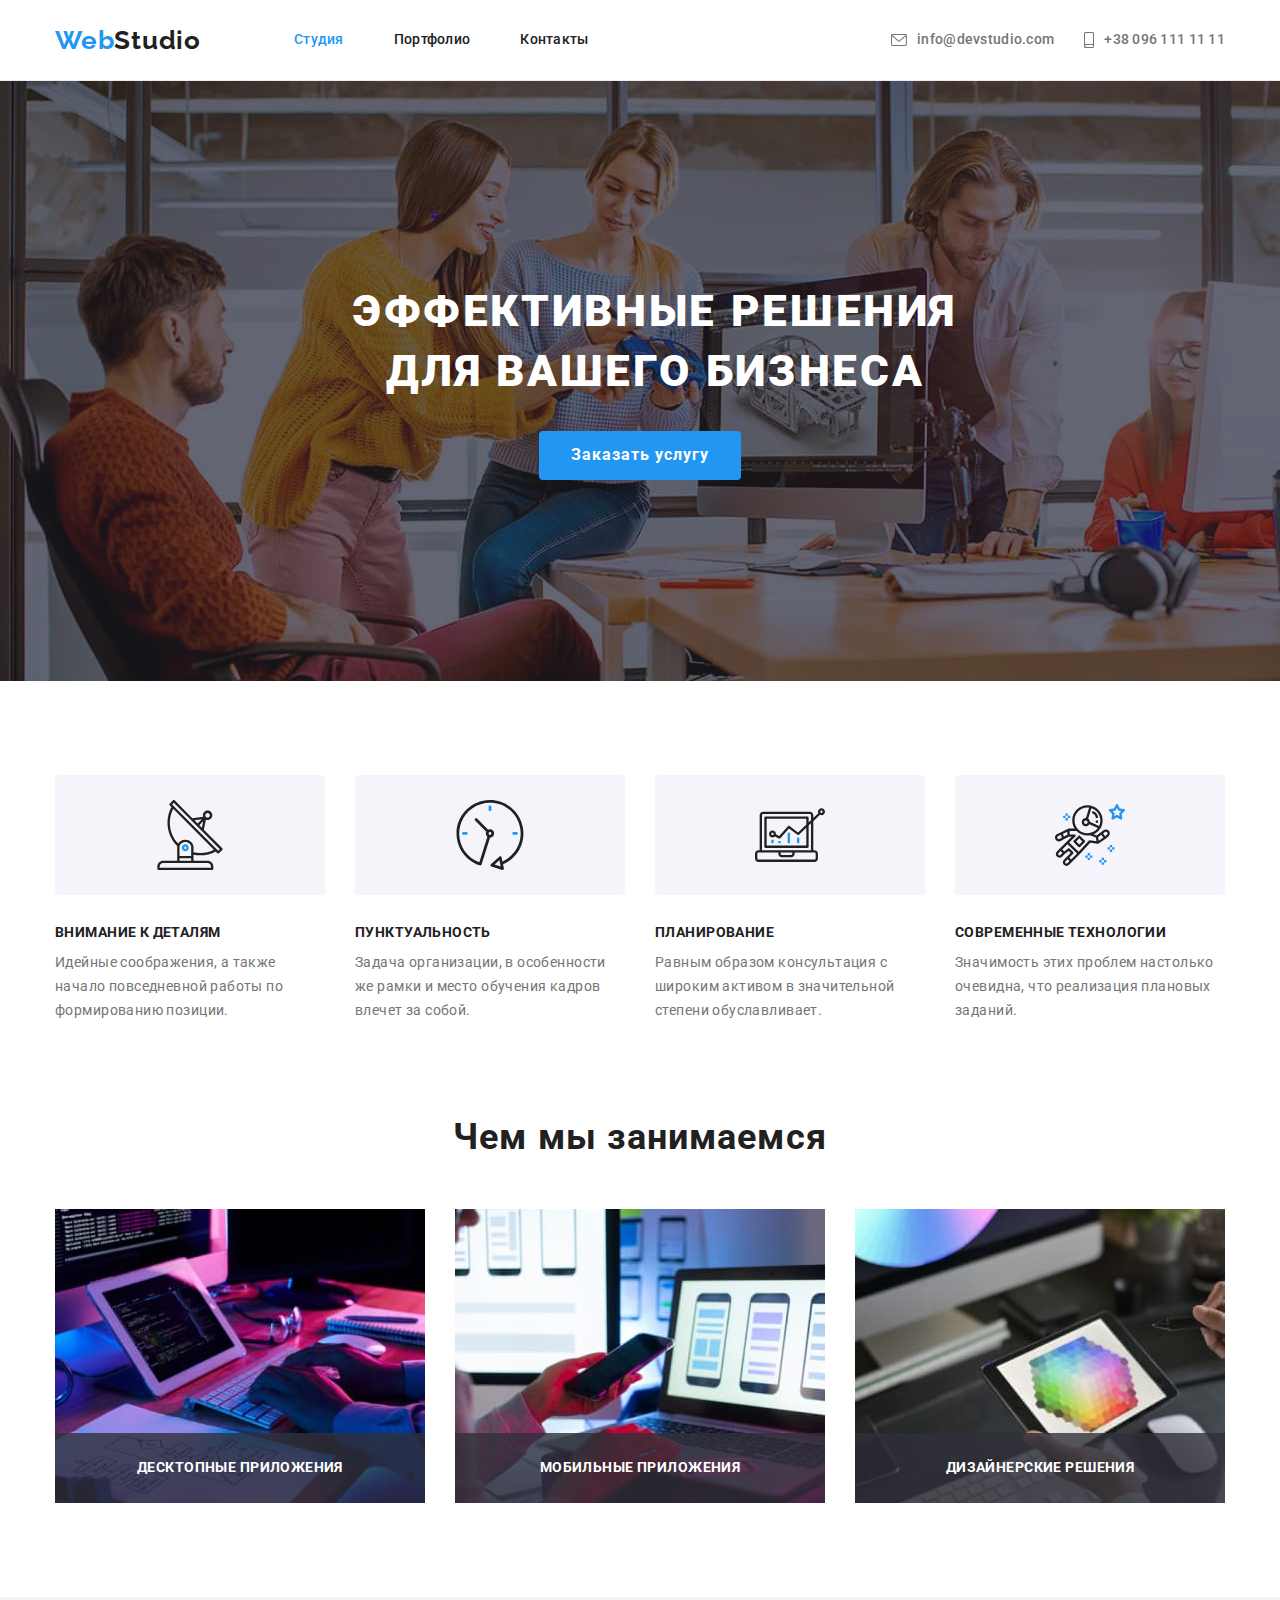
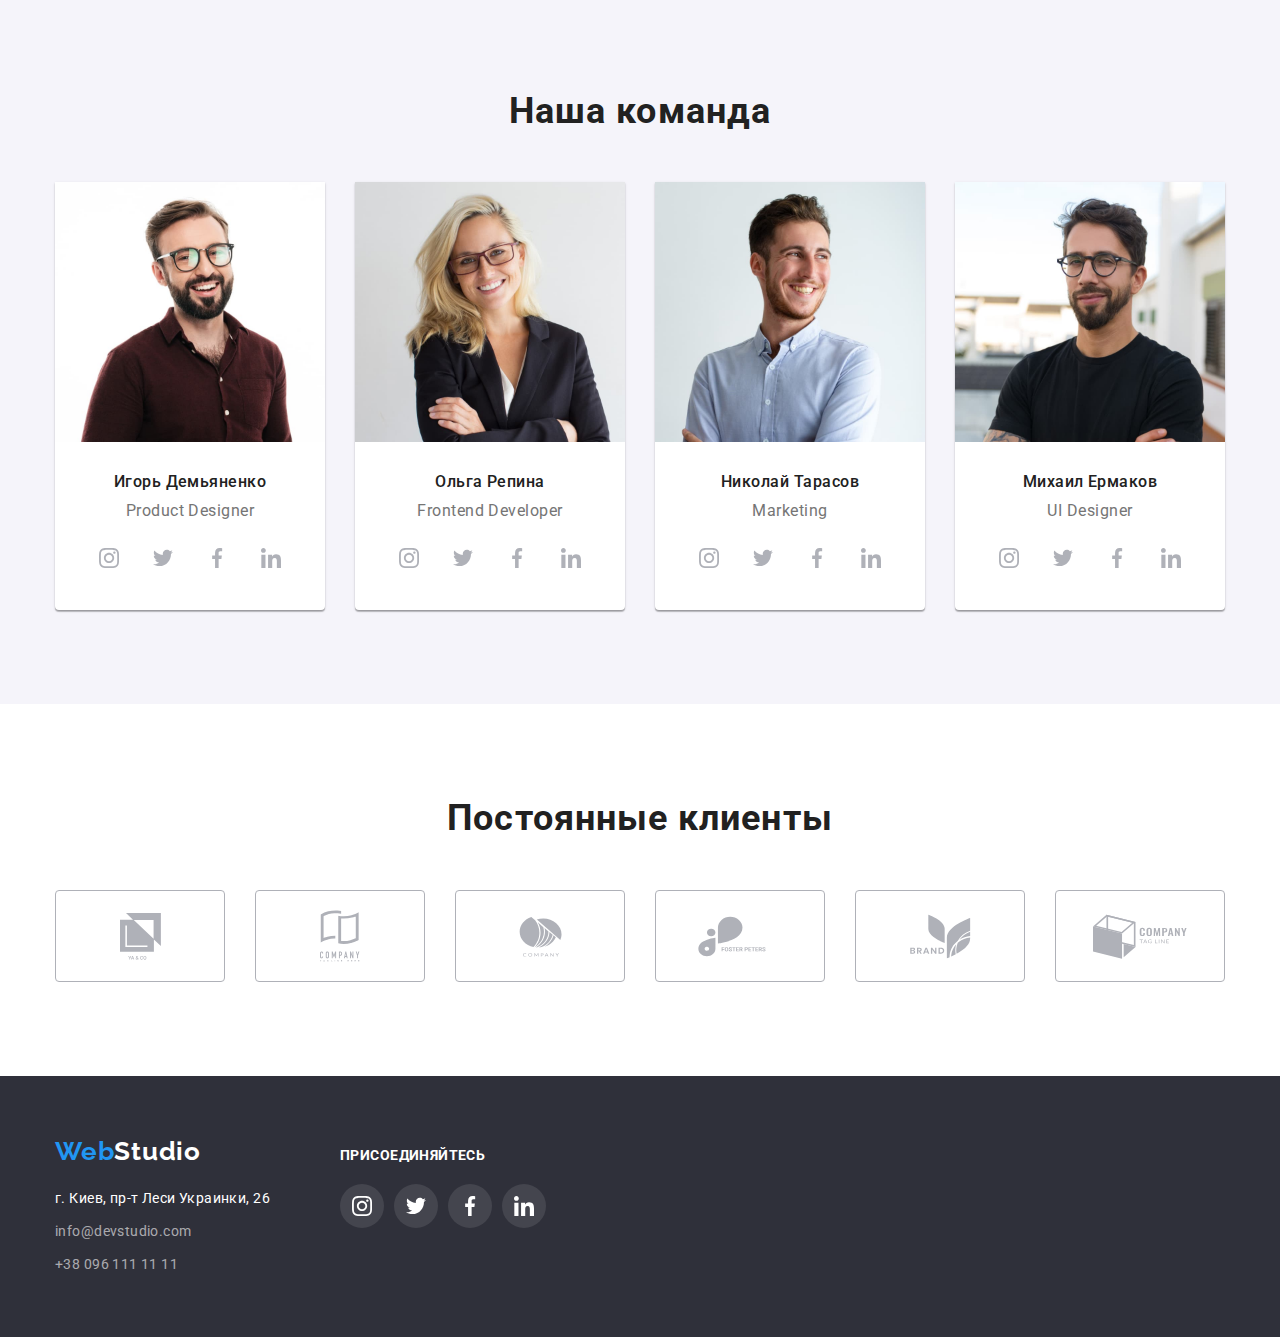
==== index.html @ 770d9791 "add animation" ====
<!DOCTYPE html>
<html lang="ru">
	<head>
		<meta charset="UTF-8" />
		<meta http-equiv="X-UA-Compatible" content="IE=edge" />
		<meta name="viewport" content="width=device-width, initial-scale=1.0" />
		<title>Студія</title>
		<link rel="preconnect" href="https://fonts.googleapis.com" />
		<link rel="preconnect" href="https://fonts.gstatic.com" crossorigin />
		<link
			href="https://fonts.googleapis.com/css2?family=Raleway:wght@700&family=Roboto:wght@400;500;700;900&display=swap"
			rel="stylesheet"
		/>
		<link
			rel="stylesheet"
			href="https://cdnjs.cloudflare.com/ajax/libs/modern-normalize/1.1.0/modern-normalize.min.css"
		/>
		<link rel="stylesheet" href="./css/styles.css" />
	</head>
	<body>
		<header class="header">
			<div class="container main-nav">
				<!--Шапка-->
				<a class="logo" lang="en" href="/">
					<span class="logo-accent">Web</span>Studio
				</a>

				<ul class="site-nav list">
					<li class="item"><a href="./index.html" class="link current">Студия</a></li>
					<li class="item"><a href="./portfolio.html" class="link">Портфолио</a></li>
					<li class="item"><a href="" class="link">Контакты</a></li>
				</ul>

				<ul class="contacts-list list">
					<li class="item">
						<a class="link" href="mailto:info@devstudio.com">
							<svg class="contacts-list-icon" width="16" height="12">
								<use href="./images/icons.svg#envelope"></use>
							</svg>
							info@devstudio.com
						</a>
					</li>
					<li class="item">
						<a class="link" href="tel:+380961111111">
							<svg class="contacts-list-icon" width="10" height="16">
								<use href="./images/icons.svg#smartphone"></use>
							</svg>
							+38 096 111 11 11
						</a>
					</li>
				</ul>
			</div>
		</header>

		<!--Основний контент-->
		<main>
			<!--Герой-->
			<section class="hero">
				<div class="container centred">
					<h1 class="hero-titel">Эффективные решения для вашего бизнеса</h1>
					<button class="hero-button" type="button">Заказать услугу</button>
				</div>
			</section>

			<section class="benefits section">
				<div class="container">
					<!--Прихований заголовок-->
					<h2 class="visually-hidden">Преимущества компании</h2>
					<ul class="benefits-list list">
						<li class="item">
							<div class="icon-bg">
								<svg class="benefits-list-icon" width="70" height="70">
									<use href="./images/icons.svg#antenna"></use>
								</svg>
							</div>
							<h3 class="list-titel">Внимание к деталям</h3>
							<p class="text">Идейные соображения, а также начало повседневной работы по формированию позиции.</p>
						</li>
						<li class="item">
							<div class="icon-bg">
								<svg class="benefits-list-icon" width="70" height="70">
									<use href="./images/icons.svg#clock"></use>
								</svg>
							</div>
							<h3 class="list-titel">Пунктуальность</h3>
							<p class="text">Задача организации, в особенности же рамки и место обучения кадров влечет за собой.</p>
						</li>
						<li class="item">
							<div class="icon-bg">
								<svg class="benefits-list-icon" width="70" height="70">
									<use href="./images/icons.svg#diagram"></use>
								</svg>
							</div>
							<h3 class="list-titel">Планирование</h3>
							<p class="text">Равным образом консультация с широким активом в значительной степени обуславливает.</p>
						</li>
						<li class="item">
							<div class="icon-bg">
								<svg class="benefits-list-icon" width="70" height="70">
									<use href="./images/icons.svg#astronaut"></use>
								</svg>
							</div>
							<h3 class="list-titel">Современные технологии</h3>
							<p class="text">Значимость этих проблем настолько очевидна, что реализация плановых заданий.</p>
						</li>
					</ul>
				</div>
			</section>

			<section class="do section">
				<div class="container">
					<h2 class="section-titel">Чем мы занимаемся</h2>
					<ul class="do-list list">
						<li class="item">
							<img class="img" src="./images/computer.jpg" alt="Человек верстает на компьютере" width="370" />
							<p class="label">Десктопные приложения</p>
						</li>
						<li class="item">
							<img
								class="img"
								src="./images/laptop.jpg"
								alt="Человек работает на ноутбуке. Адаптивная вёрстка "
								width="370"
							/>
							<p class="label">Мобильные приложения</p>
						</li>
						<li class="item">
							<img
								class="img"
								src="./images/tablet.jpg"
								alt="Человек работает с палитрой цветов на планшете"
								width="370"
							/>
							<p class="label">Дизайнерские решения</p>
						</li>
					</ul>
				</div>
			</section>

			<section class="section team">
				<div class="container">
					<h2 class="section-titel">Наша команда</h2>
					<ul class="team-list list">
						<li class="team-list-item">
							<img class="img" src="./images/photo-igor-d.jpg" alt="Фото Игорь Демяненко" width="270" />
							<div class="content">
								<h3 class="list-titel">Игорь Демьяненко</h3>
								<p class="text" lang="en">Product Designer</p>
								<ul class="social-list list">
									<li class="social-list-item">
										<a class="link" href="https://www.instagram.com/" target="_blank" rel="noreferrer noopener">
											<svg class="social-list-icon" width="20" height="20">
												<use href="./images/icons.svg#instagram"></use>
											</svg>
										</a>
									</li>
									<li class="social-list-item">
										<a class="link" href="https://twitter.com/" target="_blank" rel="noreferrer noopener">
											<svg class="social-list-icon" width="20" height="20">
												<use href="./images/icons.svg#twitter"></use>
											</svg>
										</a>
									</li>
									<li class="social-list-item">
										<a class="link" href="https://www.facebook.com/" target="_blank" rel="noreferrer noopener">
											<svg class="social-list-icon" width="20" height="20">
												<use href="./images/icons.svg#facebook"></use>
											</svg>
										</a>
									</li>
									<li class="social-list-item">
										<a class="link" href="https://www.linkedin.com/" target="_blank" rel="noreferrer noopener">
											<svg class="social-list-icon" width="20" height="20">
												<use href="./images/icons.svg#linkedin"></use>
											</svg>
										</a>
									</li>
								</ul>
							</div>
						</li>
						<li class="team-list-item">
							<img class="img" src="./images/photo-olga-r.jpg" alt="Фото Ольга Репина" width="270" />
							<div class="content">
								<h3 class="list-titel">Ольга Репина</h3>
								<p class="text" lang="en">Frontend Developer</p>
								<ul class="social-list list">
									<li class="social-list-item">
										<a class="link" href="https://www.instagram.com/" target="_blank" rel="noreferrer noopener">
											<svg class="social-list-icon" width="20" height="20">
												<use href="./images/icons.svg#instagram"></use>
											</svg>
										</a>
									</li>
									<li class="social-list-item">
										<a class="link" href="https://twitter.com/" target="_blank" rel="noreferrer noopener">
											<svg class="social-list-icon" width="20" height="20">
												<use href="./images/icons.svg#twitter"></use>
											</svg>
										</a>
									</li>
									<li class="social-list-item">
										<a class="link" href="https://www.facebook.com/" target="_blank" rel="noreferrer noopener">
											<svg class="social-list-icon" width="20" height="20">
												<use href="./images/icons.svg#facebook"></use>
											</svg>
										</a>
									</li>
									<li class="social-list-item">
										<a class="link" href="https://www.linkedin.com/" target="_blank" rel="noreferrer noopener">
											<svg class="social-list-icon" width="20" height="20">
												<use href="./images/icons.svg#linkedin"></use>
											</svg>
										</a>
									</li>
								</ul>
							</div>
						</li>
						<li class="team-list-item">
							<img class="img" src="./images/photo-nick-t.jpg" alt="Фото Николай Тарасов" width="270" />
							<div class="content">
								<h3 class="list-titel">Николай Тарасов</h3>
								<p class="text" lang="en">Marketing</p>
								<ul class="social-list list">
									<li class="social-list-item">
										<a class="link" href="https://www.instagram.com/" target="_blank" rel="noreferrer noopener">
											<svg class="social-list-icon" width="20" height="20">
												<use href="./images/icons.svg#instagram"></use>
											</svg>
										</a>
									</li>
									<li class="social-list-item">
										<a class="link" href="https://twitter.com/" target="_blank" rel="noreferrer noopener">
											<svg class="social-list-icon" width="20" height="20">
												<use href="./images/icons.svg#twitter"></use>
											</svg>
										</a>
									</li>
									<li class="social-list-item">
										<a class="link" href="https://www.facebook.com/" target="_blank" rel="noreferrer noopener">
											<svg class="social-list-icon" width="20" height="20">
												<use href="./images/icons.svg#facebook"></use>
											</svg>
										</a>
									</li>
									<li class="social-list-item">
										<a class="link" href="https://www.linkedin.com/" target="_blank" rel="noreferrer noopener">
											<svg class="social-list-icon" width="20" height="20">
												<use href="./images/icons.svg#linkedin"></use>
											</svg>
										</a>
									</li>
								</ul>
							</div>
						</li>
						<li class="team-list-item">
							<img class="img" src="./images/photo-mikha-y.jpg" alt="Фото Михаил Ермаков" width="270" />
							<div class="content">
								<h3 class="list-titel">Михаил Ермаков</h3>
								<p class="text" lang="en">UI Designer</p>
								<ul class="social-list list">
									<li class="social-list-item">
										<a class="link" href="https://www.instagram.com/" target="_blank" rel="noreferrer noopener">
											<svg class="social-list-icon" width="20" height="20">
												<use href="./images/icons.svg#instagram"></use>
											</svg>
										</a>
									</li>
									<li class="social-list-item">
										<a class="link" href="https://twitter.com/" target="_blank" rel="noreferrer noopener">
											<svg class="social-list-icon" width="20" height="20">
												<use href="./images/icons.svg#twitter"></use>
											</svg>
										</a>
									</li>
									<li class="social-list-item">
										<a class="link" href="https://www.facebook.com/" target="_blank" rel="noreferrer noopener">
											<svg class="social-list-icon" width="20" height="20">
												<use href="./images/icons.svg#facebook"></use>
											</svg>
										</a>
									</li>
									<li class="social-list-item">
										<a class="link" href="https://www.linkedin.com/" target="_blank" rel="noreferrer noopener">
											<svg class="social-list-icon" width="20" height="20">
												<use href="./images/icons.svg#linkedin"></use>
											</svg>
										</a>
									</li>
								</ul>
							</div>
						</li>
					</ul>
				</div>
			</section>
			<section class="client">
				<div class="container">
					<h2 class="section-titel">Постоянные клиенты</h2>
					<ul class="client-list list">
						<li class="client-list-item">
							<a class="link" href="" target="_blank" rel="noreferrer noopener">
								<svg class="client-list-icon" width="41" height="47">
									<use href="./images/icons.svg#company1"></use>
								</svg>
							</a>
						</li>
						<li class="client-list-item">
							<a class="link" href="" target="_blank" rel="noreferrer noopener">
								<svg class="client-list-icon" width="40" height="52">
									<use href="./images/icons.svg#company2"></use>
								</svg>
							</a>
						</li>
						<li class="client-list-item">
							<a class="link" href="" target="_blank" rel="noreferrer noopener">
								<svg class="client-list-icon" width="43" height="41">
									<use href="./images/icons.svg#company3"></use>
								</svg>
							</a>
						</li>
						<li class="client-list-item">
							<a class="link" href="" target="_blank" rel="noreferrer noopener">
								<svg class="client-list-icon" width="84" height="41">
									<use href="./images/icons.svg#company4"></use>
								</svg>
							</a>
						</li>
						<li class="client-list-item">
							<a class="link" href="" target="_blank" rel="noreferrer noopener">
								<svg class="client-list-icon" width="63" height="45">
									<use href="./images/icons.svg#company5"></use>
								</svg>
							</a>
						</li>
						<li class="client-list-item">
							<a class="link" href="" target="_blank" rel="noreferrer noopener">
								<svg class="client-list-icon" width="94" height="45">
									<use href="./images/icons.svg#company6"></use>
								</svg>
							</a>
						</li>
					</ul>
				</div>
			</section>
		</main>

		<!-- Footer -->
		<footer class="footer">
			<div class="container">
				<div class="footer-content">
					<div class="address">
						<a class="logo" lang="en" href="./index.html">
							<span class="logo-accent">Web</span>Studio
						</a>
						<address>
							<ul class="address-list list">
								<li class="addres-item">
									<a class="address-link location" href="">г. Киев, пр-т Леси Украинки, 26</a>
								</li>
								<li class="addres-item">
									<a class="address-link" href="mailto:info@devstudio.com">info@devstudio.com</a>
								</li>
								<li class="addres-item"><a class="address-link" href="tel:+380961111111">+38 096 111 11 11</a></li>
							</ul>
						</address>
					</div>
					<div class="footer-social">
						<p class="list-titel">Присоединяйтесь</p>
						<ul class="footer-social-list list">
							<li class="social-list-item">
								<a class="link" href="https://www.instagram.com/" target="_blank" rel="noreferrer noopener">
									<svg class="social-list-icon" width="20" height="20">
										<use href="./images/icons.svg#instagram"></use>
									</svg>
								</a>
							</li>
							<li class="social-list-item">
								<a class="link" href="https://twitter.com/" target="_blank" rel="noreferrer noopener">
									<svg class="social-list-icon" width="20" height="20">
										<use href="./images/icons.svg#twitter"></use>
									</svg>
								</a>
							</li>
							<li class="social-list-item">
								<a class="link" href="https://www.facebook.com/" target="_blank" rel="noreferrer noopener">
									<svg class="social-list-icon" width="20" height="20">
										<use href="./images/icons.svg#facebook"></use>
									</svg>
								</a>
							</li>
							<li class="social-list-item">
								<a class="link" href="https://www.linkedin.com/" target="_blank" rel="noreferrer noopener">
									<svg class="social-list-icon" width="20" height="20">
										<use href="./images/icons.svg#linkedin"></use>
									</svg>
								</a>
							</li>
						</ul>
					</div>
				</div>
			</div>
		</footer>
	</body>
</html>
---- css/styles.css ----
:root {
	--primery-text-color: #757575;
	--titel-text-color: #212121;
	--accent-color: #2196f3;
	--second-accent-color: #ffffff;
	--primery-bcg-color: #ffffff;
	--primery-icon-color: rgba(175, 177, 184, 1);
	--prime-animation: cubic-bezier(0.4, 0, 0.2, 1);
}
body {
	background-color: var(--primery-bcg-color);
	color: var(--primery-text-color);
	font-family: Roboto, sans-serif;
}
.visually-hidden {
	position: absolute;
	width: 1px;
	height: 1px;
	margin: -1px;
	border: 0;
	padding: 0;
	white-space: nowrap;
	clip-path: inset(100%);
	clip: rect(0 0 0 0);
	overflow: hidden;
}
.list {
	list-style: none;
	padding: 0;
	margin: 0;
}
.section-titel,
.list-titel {
	margin-top: 0;
	margin-bottom: 0;
	color: var(--titel-text-color);
}
span {
	display: inline-block;
}

/* Header */

.container {
	margin-left: auto;
	margin-right: auto;
	padding-left: 15px;
	padding-right: 15px;
	width: 1200px;
	/* outline: 2px solid tomato; */
}
/* Логотип */
.logo {
	padding-top: 24px;
	padding-bottom: 24px;
	color: var(--titel-text-color);

	font-family: Raleway, sans-serif;
	font-weight: 700;
	font-size: 26px;
	line-height: 1.19;
	letter-spacing: 0.03em;

	text-decoration: none;
}
.logo-accent {
	color: var(--accent-color);
}

/* Навігація */
.header {
	border-bottom: 1px solid #ececec;
}
.main-nav {
	display: flex;
	align-items: center;	
}
.site-nav {
	display: flex;
	margin-left: 93px;
}
.site-nav .item:not(:last-child) {
	margin-right: 50px;
}
.site-nav .link {
	display: block;
	padding-top: 32px;
	padding-bottom: 32px;

	color: var(--titel-text-color);

	font-weight: 500;
	font-size: 14px;
	line-height: 1.14;
	letter-spacing: 0.02em;

	text-decoration: none;

	transition: color 250ms var(--prime-animation);
	
}
.site-nav .link:hover,
.site-nav .link:focus {
	color: var(--accent-color);
}
.site-nav .current {
	position: relative;
	color: var(--accent-color);	
}
.site-nav .current::after {
	content: '';
	position: absolute;
	display: block;
	bottom: -1px;

	width: 100%;
	height: 4px;

	background-color:var(--accent-color);
	transform: scale(0);
	border-radius: 2px;

	animation-name: appearInFromCenter;
	animation-duration: 500ms;
	animation-timing-function: linear;
	animation-delay: 250ms;
	animation-fill-mode: forwards;
}
@keyframes appearInFromCenter {
	0% { transform: scale(0);		
	}
	100% { transform: scale(1);
	}
}
.contacts-list {
	display: flex;
	margin-left: auto;
}
.contacts-list .item + .item {
	margin-left: 30px;
}
.contacts-list .link {
	display: flex;
	justify-content: center;
	align-items: center;
	padding-top: 32px;
	padding-bottom: 32px;

	color: var(--primery-text-color);

	font-weight: 500;
	font-size: 14px;
	line-height: 1.14;
	letter-spacing: 0.02em;

	text-decoration: none;

	transition: color 250ms var(--prime-animation);
}
.contacts-list-icon {
	margin-right: 10px;
	fill: currentColor;
}
.contacts-list .link:hover,
.address-list .link:hover,
.contacts-list-icon:hover,
.contacts-list .link:focus,
.address-list .link:focus,
.contacts-list-icon:focus {
	color: var(--accent-color);
}
/* Main index */
/* Герой */
.hero {
	max-width: 1600px;
	height: 600px;
	margin-right: auto;
	margin-left: auto;
	padding-top: 200px;
	padding-bottom: 200px;

	background-color: #c4c4c4;
	background-image: linear-gradient(to right, rgba(47, 48, 58, 0.4), rgba(47, 48, 58, 0.4)), url(../images/bcgimg.jpg);
	background-size: cover;
	background-repeat: no-repeat;	
}
.centred {
	display: block;
	width: 696px;
	text-align: center;
}
.hero-titel {
	display: inline-block;
	width: 696px;
	margin-top: 0;
	margin-right: 0;
	margin-bottom: 30px;

	color: var(--second-accent-color);

	font-weight: 900;
	font-size: 44px;
	line-height: 60px;
	letter-spacing: 0.06em;
	text-transform: uppercase;
}
.hero-button {
	display: inline-block;
	border-radius: 4px;
	padding: 10px 32px;
	min-width: 200px;
	border: none;

	background-color: var(--accent-color);
	color: var(--second-accent-color);

	font-family: inherit;
	font-weight: 700;
	font-size: 16px;
	line-height: 1.8;
	letter-spacing: 0.06em;
	text-align: center;

	cursor: pointer;

	transition: background-color 250ms var(--prime-animation);
}
.hero-button:hover,
.hero-button:focus,
.hero-button:active {
	background-color: #188ce8;
	color: var(--second-accent-color);
}
/* Секції */
.section {
	padding-top: 94px;
	padding-bottom: 94px;
}
.section-titel {
	margin-bottom: 50px;

	font-weight: 700;
	font-size: 36px;
	line-height: 1.16;
	letter-spacing: 0.03em;
	text-align: center;
}
/* Переваги */

.benefits-list {
	display: flex;	
}
.benefits-list .item {		
	width: 270px;
}
.benefits-list .item + .item {
	margin-left: 30px;
}
.benefits-list .icon-bg {
	display: flex;
	justify-content: center;
	align-items: center;

	max-width: 270px;
	height: 120px;
	
	margin-bottom: 30px;
	background-color: #f5f4fa;

	border-radius: 4px;
}

.benefits-list .list-titel {
	margin-bottom: 10px;

	color: var(--titel-text-color);

	font-weight: 700;
	font-size: 14px;
	line-height: 1.14;
	letter-spacing: 0.03em;
	text-transform: uppercase;
}
.benefits-list .text {
	margin-top: 0;
	margin-bottom: 0px;

	font-size: 14px;
	line-height: 1.71;
	letter-spacing: 0.03em;
}
/* Чи ми займаємось */
.do {
	padding-top: 0px;
}
.do-list {
	display: flex;
}
.do-list .item {
	display: flex;
	position: relative;
}
.do-list .img {
	display: block;	
}
.do-list .label {
	position: absolute;	
	bottom: 0;

	display: block;
	width: 100%;
	margin-top: 0;
	margin-bottom: 0;
	padding-top: 27px;
	padding-bottom: 27px;	
	
	text-align: center;
	font-weight: 700;
	font-size: 14px;
	line-height: 1.14;
	letter-spacing: 0.03em;
	text-transform: uppercase;

	color: #ffffff;
	background: rgba(47, 48, 58, 0.8);
}
.do-list .item + .item {
	margin-left: 30px;
}
/* Наша команда */
.team {
	background-color: #f5f4fa;
}
.team-list {
	display: flex;
}
.team-list-item {
	background-color: var(--primery-bcg-color);
	box-shadow: 0px 1px 3px rgba(0, 0, 0, 0.12), 0px 1px 1px rgba(0, 0, 0, 0.14), 0px 2px 1px rgba(0, 0, 0, 0.2);
	border-radius: 0px 0px 4px 4px;
}
.team-list .team-list-item + .team-list-item {
	margin-left: 30px;
}
.team-list .img {
	display: block;
}
.team-list .content {
	padding-top: 30px;
	padding-right: 32px;
	padding-bottom: 30px;
	padding-left: 32px;

	
}
.team-list .list-titel {
	margin-bottom: 10px;

	font-weight: 500;
	font-size: 16px;
	line-height: 1.19;
	letter-spacing: 0.03em;
	text-align: center;
}
.team-list .text {
	margin-top: 0;
	margin-bottom: 16px;

	font-size: 16px;
	line-height: 1.19;
	letter-spacing: 0.03em;
	text-align: center;
}
.social-list {
	display: flex;
	justify-content: center;		
}
.social-list-item {
	width: 44px;
	height: 44px;	
}
.social-list-item +.social-list-item {
	margin-left: 10px;
}
.social-list .link {
	display: flex;
	justify-content: center;
	align-items: center;	
	width: 100%;
	height: 100%;

	color: var(--primery-icon-color);
	background-color: transparent;

	border-radius: 50px;

	transition: color 250ms var(--prime-animation),
	background-color 250ms var(--prime-animation);
}
.social-list-icon {
	fill: currentColor;
}
.social-list .link:hover,
.social-list .link:focus {
	background-color: #2196f3;
	color: #ffffff;
}
.client {
	padding: 94px 0;
}
.client-list {
	display: flex;	
}
.client-list-item {
	width: 170px;
	height: 92px;
}
.client-list-item + .client-list-item {
	margin-left: 30px;
}
.client-list .link {
	display: flex;
	justify-content: center;
	align-items: center;
	width: 100%;
	height: 100%;

	outline: transparent;
	border: 1px solid #afb1b8;
	border-radius: 4px;
	fill: #afb1b8;

	transition: fill 250ms var(--prime-animation),
			border 250ms var(--prime-animation);
	
}
.client-list-icom {
	fill: currentColor;
}
.client-list .link:hover,
.client-list .link:focus {
	fill: var(--accent-color);
	border: 1px solid var(--accent-color);
}

/* Footer */
.footer {
	padding-top: 60px;
	padding-bottom: 60px;
	background-color: #2f303a;
}
.footer .logo,
.address-list .location,
.footer-social .list-titel {
	color: var(--second-accent-color);
}
.footer-content {
	display: flex;
	align-items: baseline;
}
.footer .logo {
	display: block;
	margin-bottom: 20px;
	padding: 0;
}
.address-list a {
	color: rgba(255, 255, 255, 0.6);

	font-style: normal;
	font-size: 14px;
	line-height: 1.71;
	letter-spacing: 0.03em;

	text-decoration: none;
	
	transition: color 250ms var(--prime-animation)
}
.address-list .link {
	display: block;
}
.address-link:hover,
.address-link:focus {
	color: var(--accent-color);
}
.address-list .addres-item:not(:last-child) {
	margin-bottom: 9px;
}


.footer-social .list-titel {
	margin-bottom: 20px;

	font-weight: 700;
	font-size: 14px;
	line-height: 1.14;
	letter-spacing: 0.03em;
	text-transform: uppercase;
}
.footer-social {
	margin-left: 70px;
}
.footer-social-list {
	display: flex;
	justify-content: space-between;
	width: 206px;
}
.footer-social-list .link {
	display: flex;
	justify-content: center;
	align-items: center;
	width: 100%;
	height: 100%;
	border-radius: 50px;
	background-color: rgba(255, 255, 255, 0.1);
	color: var(--second-accent-color);
	
	transition: background-color 250ms var(--prime-animation);
}
.footer-social-list .link:hover,
.footer-social-list .link:focus {
	background-color: var(--accent-color);
}

/* Портфоліо */
.filter-list {
	display: flex;
	justify-content: center;
	margin-bottom: 50px;
}
.filter-list .item + .item {
	margin-left: 8px;
}
.filter-list .button {
	display: block;
	padding: 6px 22px;
	border-radius: 4px;

	background-color: #f5f4fa;
	color: #212121;
	
	
	font-family: inherit;
	font-weight: 500;
	font-size: 16px;
	line-height: 1.6;
	letter-spacing: 0.03em;

	border: none;
	text-decoration: none;

	transition: background-color 250ms var(--prime-animation),
	color 250ms var(--prime-animation), box-shadow 250ms var(--prime-animation);
}
.filter-list .button:hover,
.filter-list .button:focus,
.filter-list .button:active {
	background-color: #2196f3;
	color: #ffffff;
	cursor: pointer;
	box-shadow: 0px 3px 1px rgba(0, 0, 0, 0.1), 0px 1px 2px rgba(0, 0, 0, 0.08), 0px 2px 2px rgba(0, 0, 0, 0.12);
}

.work {
	display: flex;
	flex-wrap: wrap;
	gap: 30px;
}
.work .item {
	width: calc((100% - 60px) / 3);
}
.work-link {
	display: block;
	text-decoration: none;

	transition: box-shadow 250ms var(--prime-animation);	
}
.work-link:hover,
.work-link:focus {
	box-shadow: 0px 1px 1px rgba(0, 0, 0, 0.12), 0px 4px 4px rgba(0, 0, 0, 0.06), 1px 4px 6px rgba(0, 0, 0, 0.16);
	outline: transparent;
}
.work .img {
	margin-bottom: 20px;
}
.work .list-titel {
	margin-bottom: 4px;
	font-weight: 700;
	font-size: 18px;
	line-height: 2;
	letter-spacing: 0.06em;

	text-decoration: none;
}
.work .text {
	margin-top: 0;
	margin-bottom: 0;

	color: var(--primery-text-color);

	font-size: 16px;
	line-height: 1.88;
	letter-spacing: 0.03em;
}
.border {
	padding-right: 24px;
	padding-bottom: 20px;
	padding-left: 24px;
	border-right: 1px solid #eeeeee;
	border-bottom: 1px solid #eeeeee;
	border-left: 1px solid #eeeeee;
}
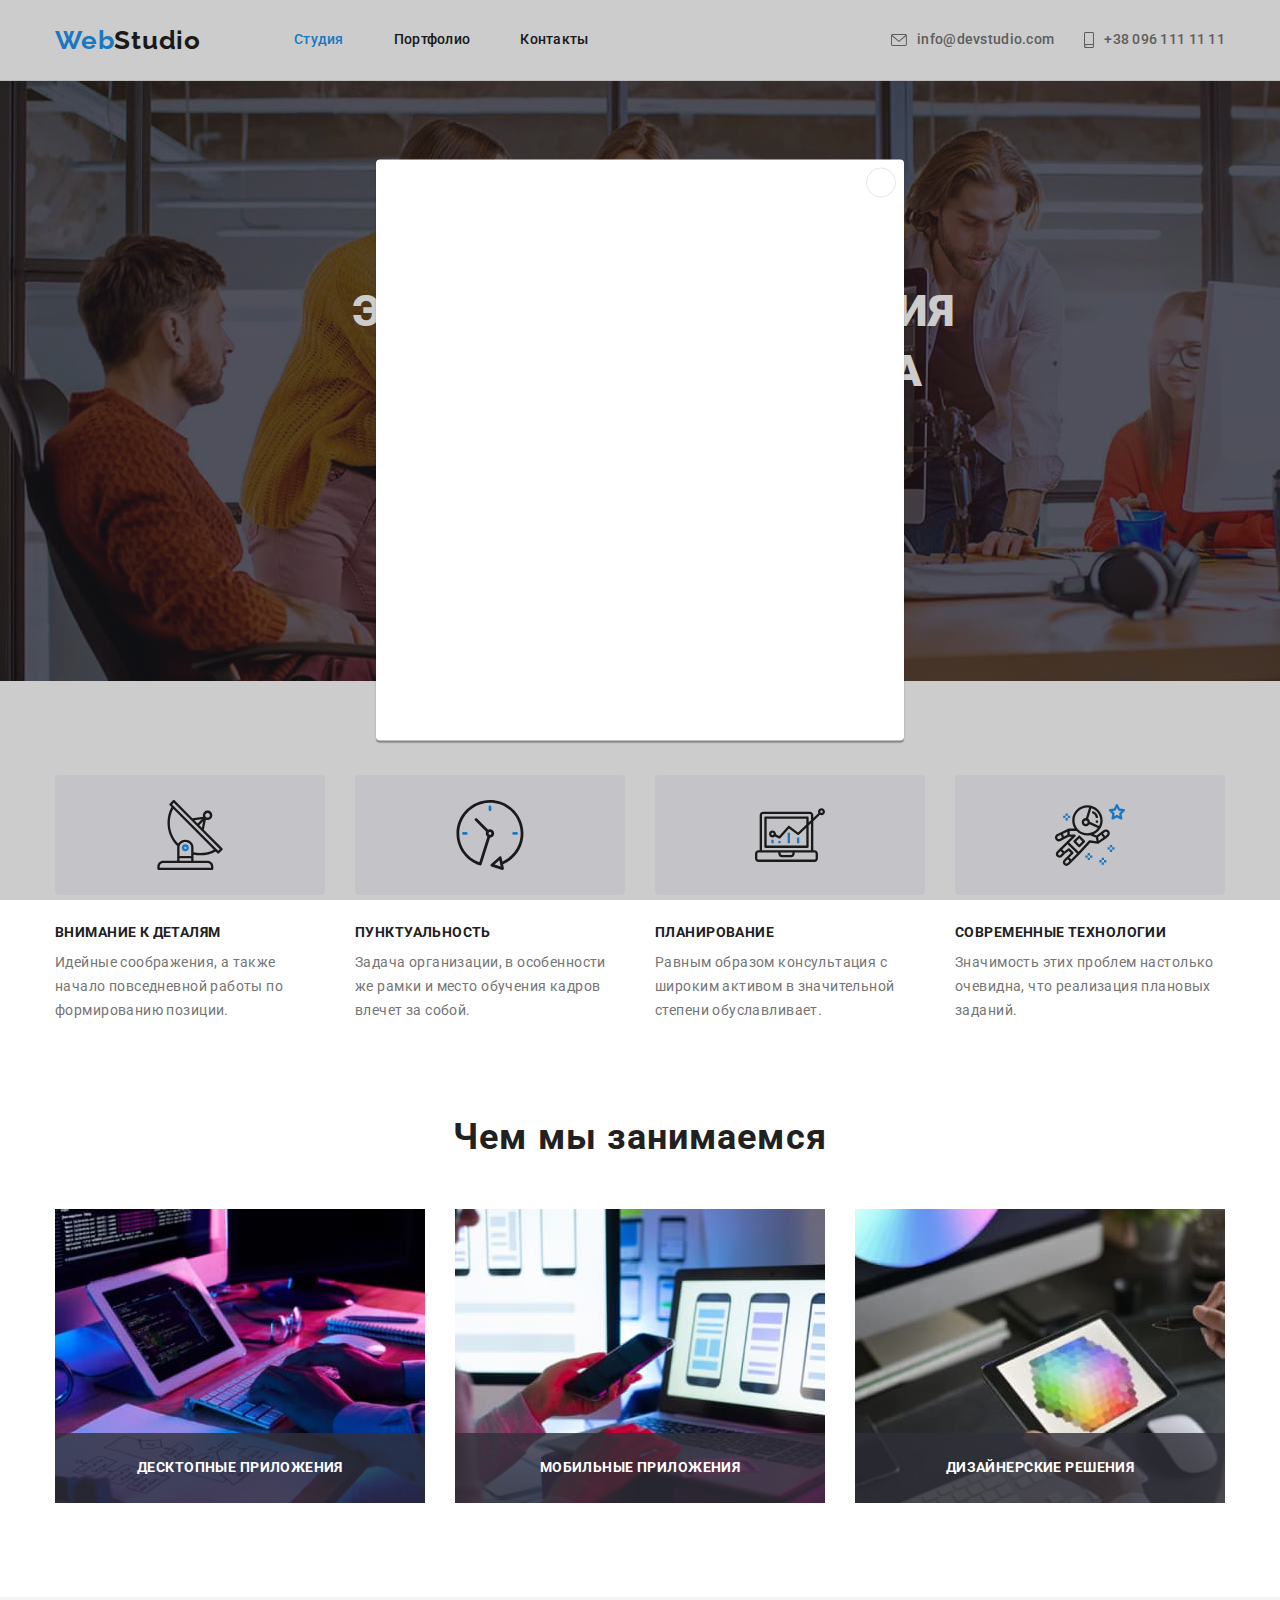
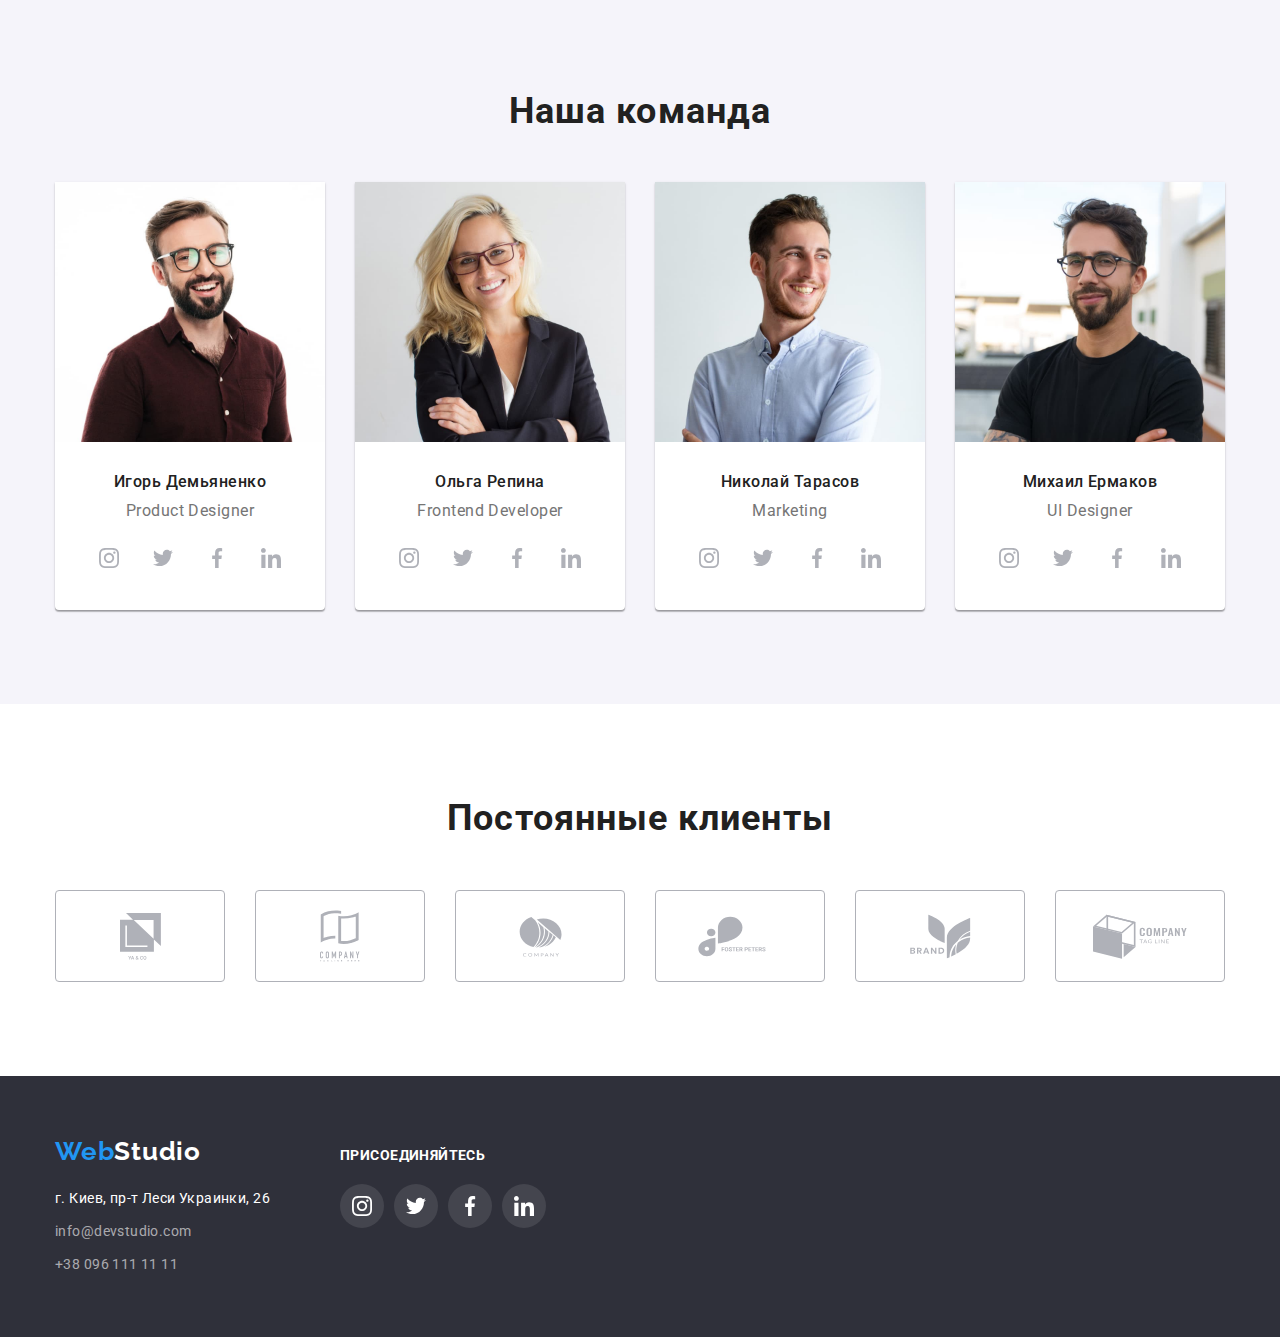
==== commit d156e823: "add modal" ====
--- a/index.html
+++ b/index.html
@@ -399,5 +399,11 @@
 				</div>
 			</div>
 		</footer>
+		<div class="backdrop">
+			<div class="modal">
+				<button type="button" class="close-btn"></button>
+		</div>
+		
+		</div>
 	</body>
 </html>
--- a/css/styles.css
+++ b/css/styles.css
@@ -24,6 +24,9 @@
 	clip: rect(0 0 0 0);
 	overflow: hidden;
 }
+.img {
+	display: block;
+}
 .list {
 	list-style: none;
 	padding: 0;
@@ -568,19 +571,45 @@
 .work .item {
 	width: calc((100% - 60px) / 3);
 }
-.work-link {
+.work-link {	
 	display: block;
 	text-decoration: none;
 
 	transition: box-shadow 250ms var(--prime-animation);	
+}
+.work-link .box {
+	position: relative;
+	overflow: hidden;
+}
+.work-link .overlay {
+	position: absolute;
+	top: 0;
+
+	margin-top: 0;
+	margin-bottom: 0;
+	padding: 63px 24px;
+
+	height: 100%;
+	
+	font-size: 18px;
+	line-height: 1.55;
+	letter-spacing: 0.03em;	
+	color: #FFFFFF;
+
+	background: rgba(33, 150, 243, 0.9);
+
+	transform: translateY(calc(+100% + 1px));
+	transition: transform 250ms var(--prime-animation);
 }
 .work-link:hover,
 .work-link:focus {
 	box-shadow: 0px 1px 1px rgba(0, 0, 0, 0.12), 0px 4px 4px rgba(0, 0, 0, 0.06), 1px 4px 6px rgba(0, 0, 0, 0.16);
 	outline: transparent;
-}
-.work .img {
-	margin-bottom: 20px;
+	transform: translateY(0);
+}
+.work-link:hover .overlay,
+.work-link:focus .overlay {
+	transform: translateY(0);
 }
 .work .list-titel {
 	margin-bottom: 4px;
@@ -602,6 +631,7 @@
 	letter-spacing: 0.03em;
 }
 .border {
+	padding-top: 20px;
 	padding-right: 24px;
 	padding-bottom: 20px;
 	padding-left: 24px;
@@ -609,3 +639,37 @@
 	border-bottom: 1px solid #eeeeee;
 	border-left: 1px solid #eeeeee;
 }
+.backdrop {
+	position: fixed;
+	top: 0;
+	left: 0;
+
+	width: 100%;
+	height: 100%;
+
+	background-color: rgba(0, 0, 0, 0.2);
+}
+.modal {
+	position: absolute;
+	top: 50%;
+	left: 50%;
+	transform: translate(-50%, -50%) scale(1) rotate(0);
+	width: 528px;
+	min-height: 581px;
+
+	background: #FFFFFF;
+	box-shadow: 0px 1px 3px rgba(0, 0, 0, 0.12), 0px 1px 1px rgba(0, 0, 0, 0.14), 0px 2px 1px rgba(0, 0, 0, 0.2);
+	border-radius: 4px;
+}
+.modal .close-btn {
+	position: absolute;
+	top: 8px;
+	right: 8px;
+
+	width: 30px;
+	height: 30px;
+	border-radius: 50px;
+
+	background-color: transparent;
+	border: 1px solid rgba(0, 0, 0, 0.1);
+}
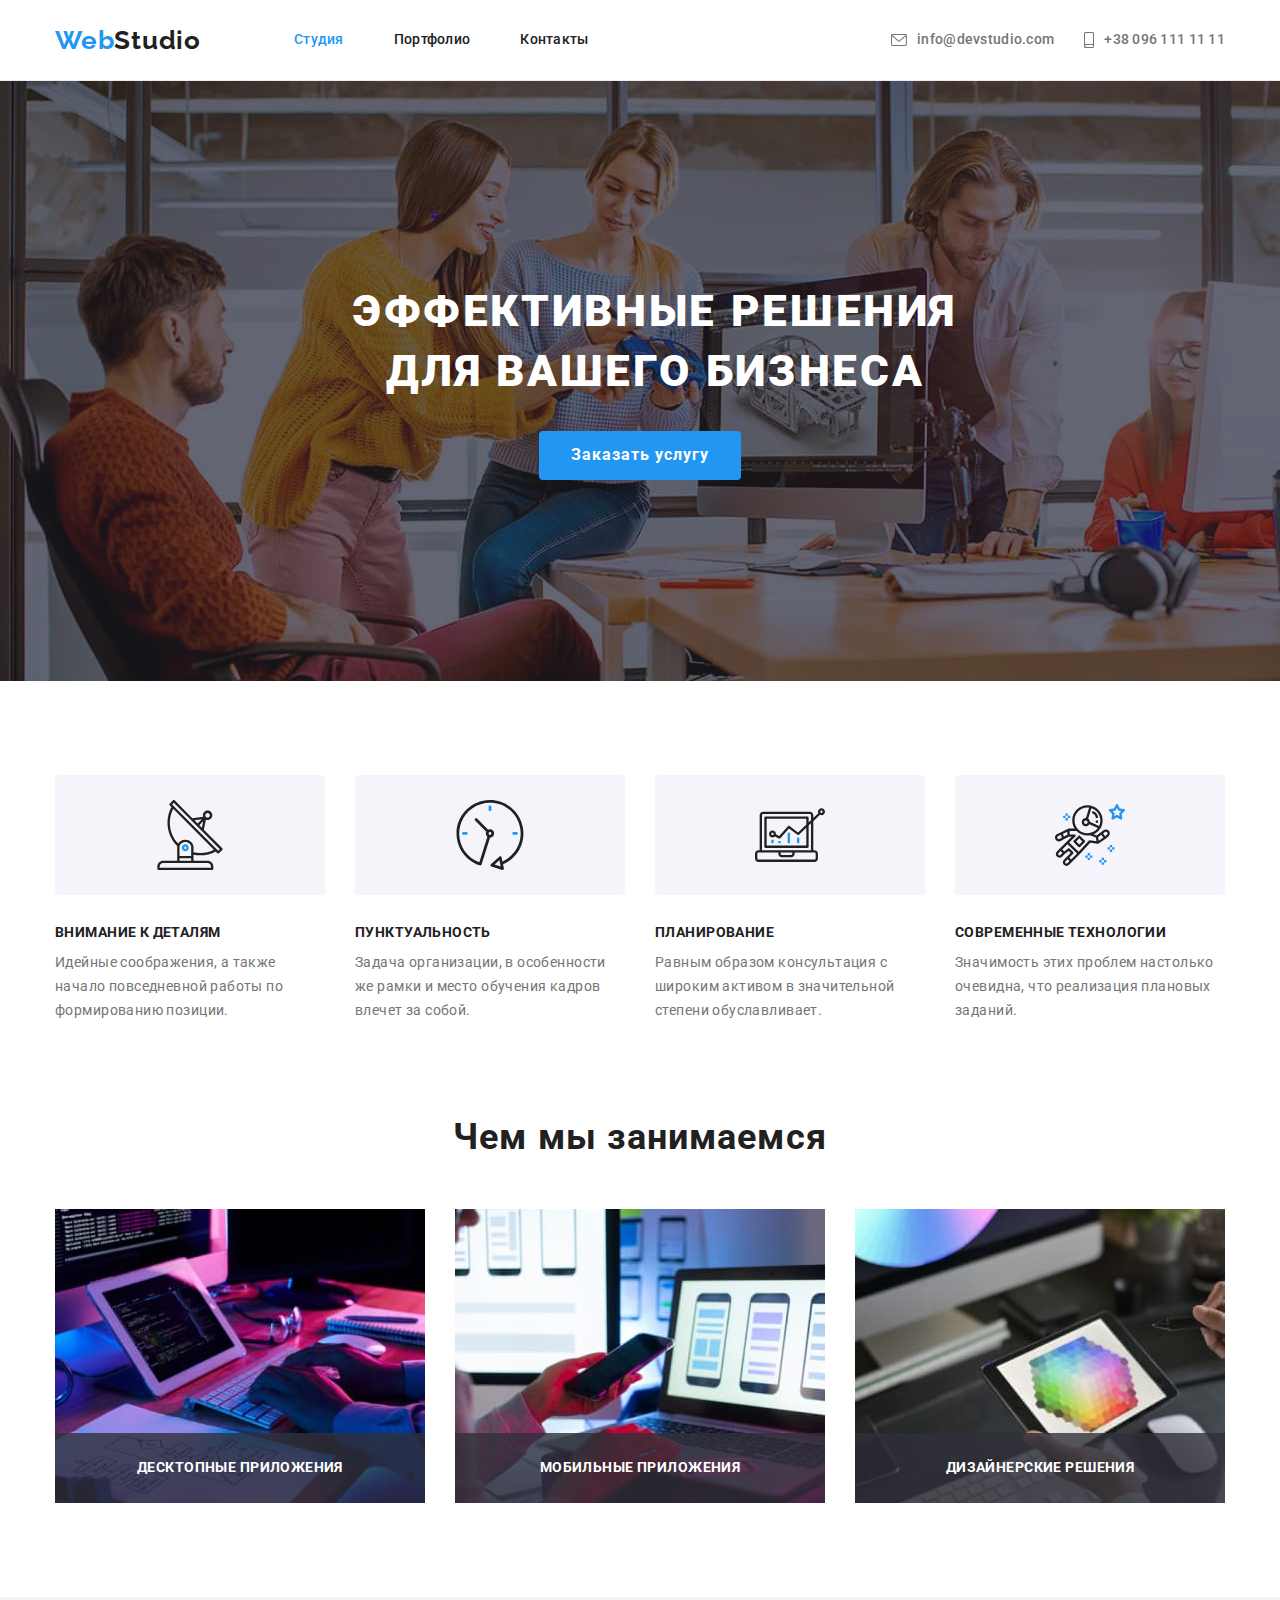
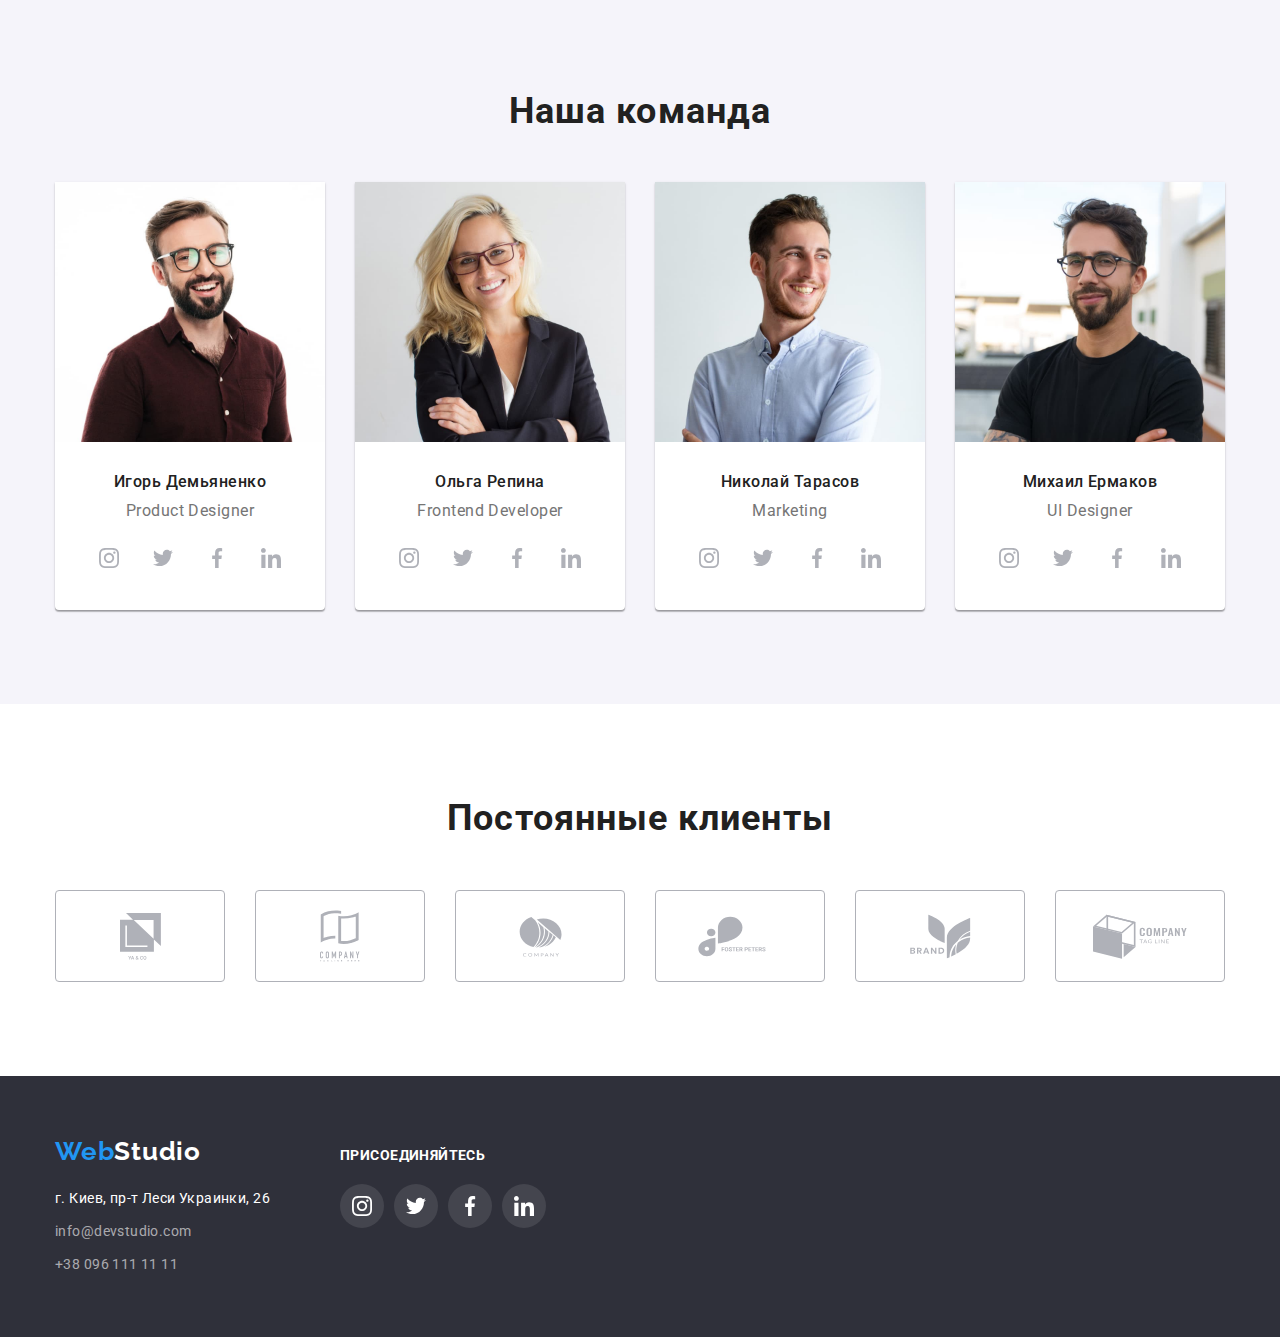
==== commit ea0fc8be: "add js" ====
--- a/index.html
+++ b/index.html
@@ -58,7 +58,7 @@
 			<section class="hero">
 				<div class="container centred">
 					<h1 class="hero-titel">Эффективные решения для вашего бизнеса</h1>
-					<button class="hero-button" type="button">Заказать услугу</button>
+					<button class="hero-button" type="button" data-modal-open>Заказать услугу</button>
 				</div>
 			</section>
 
@@ -399,11 +399,16 @@
 				</div>
 			</div>
 		</footer>
-		<div class="backdrop">
+		<div class="backdrop is-hidden" data-modal>
 			<div class="modal">
-				<button type="button" class="close-btn"></button>
+				<button type="button" class="close-btn" data-modal-close>
+					<svg class="modal-close-icon" width="18" height="18">
+						<use href="./images/icons.svg#close"></use>
+					</svg>
+				</button>
+		    </div>		
 		</div>
-		
-		</div>
+
+		<script src="./js/modal.js"></script>
 	</body>
 </html>
--- a/css/styles.css
+++ b/css/styles.css
@@ -504,7 +504,6 @@
 }
 .footer-social-list {
 	display: flex;
-	justify-content: space-between;
 	width: 206px;
 }
 .footer-social-list .link {
@@ -648,6 +647,11 @@
 	height: 100%;
 
 	background-color: rgba(0, 0, 0, 0.2);
+
+	transition: opacity 300ms linear, visibility 300ms linear;
+}
+.backdrop.is-hidden .modal {
+	transform: translate(-50%, -50%) scale(0) rotate(-90deg);
 }
 .modal {
 	position: absolute;
@@ -656,20 +660,35 @@
 	transform: translate(-50%, -50%) scale(1) rotate(0);
 	width: 528px;
 	min-height: 581px;
-
+	
 	background: #FFFFFF;
 	box-shadow: 0px 1px 3px rgba(0, 0, 0, 0.12), 0px 1px 1px rgba(0, 0, 0, 0.14), 0px 2px 1px rgba(0, 0, 0, 0.2);
 	border-radius: 4px;
+
+	transition: transform 300ms linear, scale 350ms linear, rotate 350ms linear;
 }
 .modal .close-btn {
 	position: absolute;
 	top: 8px;
 	right: 8px;
 
+	display: flex;
+	justify-content: center;
+	align-items: center;
+
 	width: 30px;
 	height: 30px;
 	border-radius: 50px;
 
 	background-color: transparent;
 	border: 1px solid rgba(0, 0, 0, 0.1);
-}
+
+	cursor: pointer;
+}
+.is-hidden {
+	visibility: hidden;
+	opacity: 0;
+	pointer-events: none;
+}
+
+
